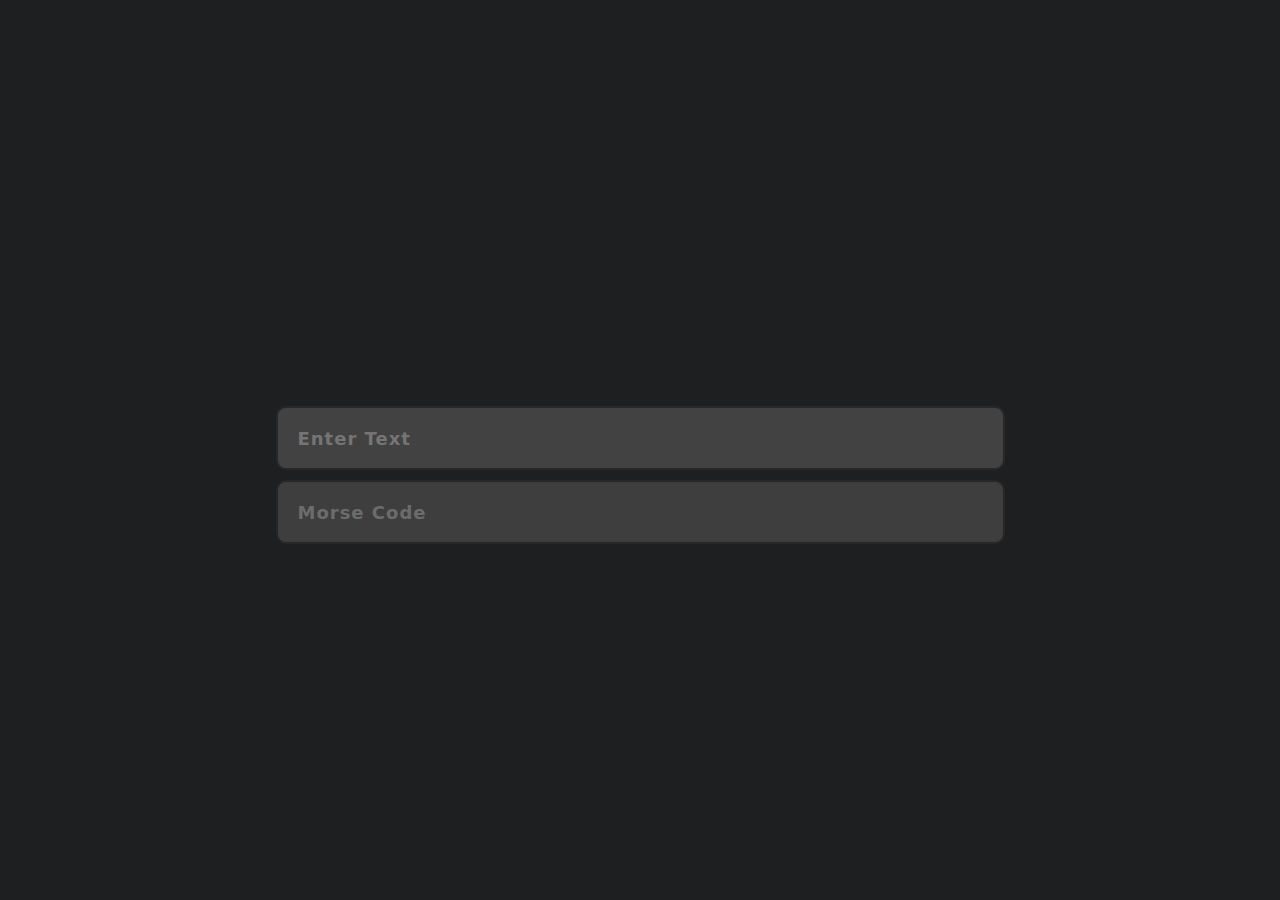
==== index.html @ a90ac228 "Update and rename Morse_code.html to index.html" ====
<!DOCTYPE html>
<html lang="en">
<head>
    <meta charset="UTF-8">
    <meta name="viewport" content="width=device-width, initial-scale=1.0">
    <title>morse code</title>
    <link rel="stylesheet" type="text/css" href="Morse_code.css">
    
</head>
<body>
    <img src="/miniProject/images/Morse_code_log_2.png" alt="">
    <input type = "text" class="Morse_code"   id="textInput"   placeholder="Enter text">
    
    <input type ="text" class="Morse_code"   id="textOutput"  placeholder="Morse code" readonly>
    <script src="/miniProject/Morse_code.js"></script>
    
</body>
</html>
---- Morse_code.css ----
*{
    margin: 0px;
    padding: 0px;
    font-family: system-ui, -apple-system, BlinkMacSystemFont, 'Segoe UI', Roboto, Oxygen, Ubuntu, Cantarell, 'Open Sans', 'Helvetica Neue', sans-serif;
}
body{
    height: 100vh;
    background-color: rgb(30, 31, 32);
    display: flex;
    justify-content: center;
    align-items: center;
    flex-direction: column;

}
img{
    width: 30%;
    max-width: 500px;
    min-width: 350px;
    height: auto;
    padding-bottom: 50px;
}
input{
    color: aliceblue;
    letter-spacing: 1px;
    text-transform: capitalize;
}
.Morse_code{
    background-color: rgb(66, 66, 66);
    border: 2px solid rgb(41, 40, 40);
    border-radius: 10px;
    width: 80%;
    max-width: 700px;
    height: 50px;
    padding: 5px 5px 5px 20px;
    font-size: large;
    font-weight: bold;
    opacity: .9;
    
}
#textInput{
    background-color: rgb(66, 66, 66);
    border: 2px solid rgb(41, 40, 40);
    border-radius: 10px;
    width: 80%;
    max-width: 700px;
    height: 50px;
    padding: 5px 5px 5px 20px;
    margin-bottom: 10px;
    font-size: large;
    font-weight: bold;
    opacity: 1;
}
.Morse_code:hover{
    box-shadow: 0px 0px 30px 0px rgba(0, 0, 0, 0.5);
}
 
#textOutput:active{
    opacity: 1 ;
}
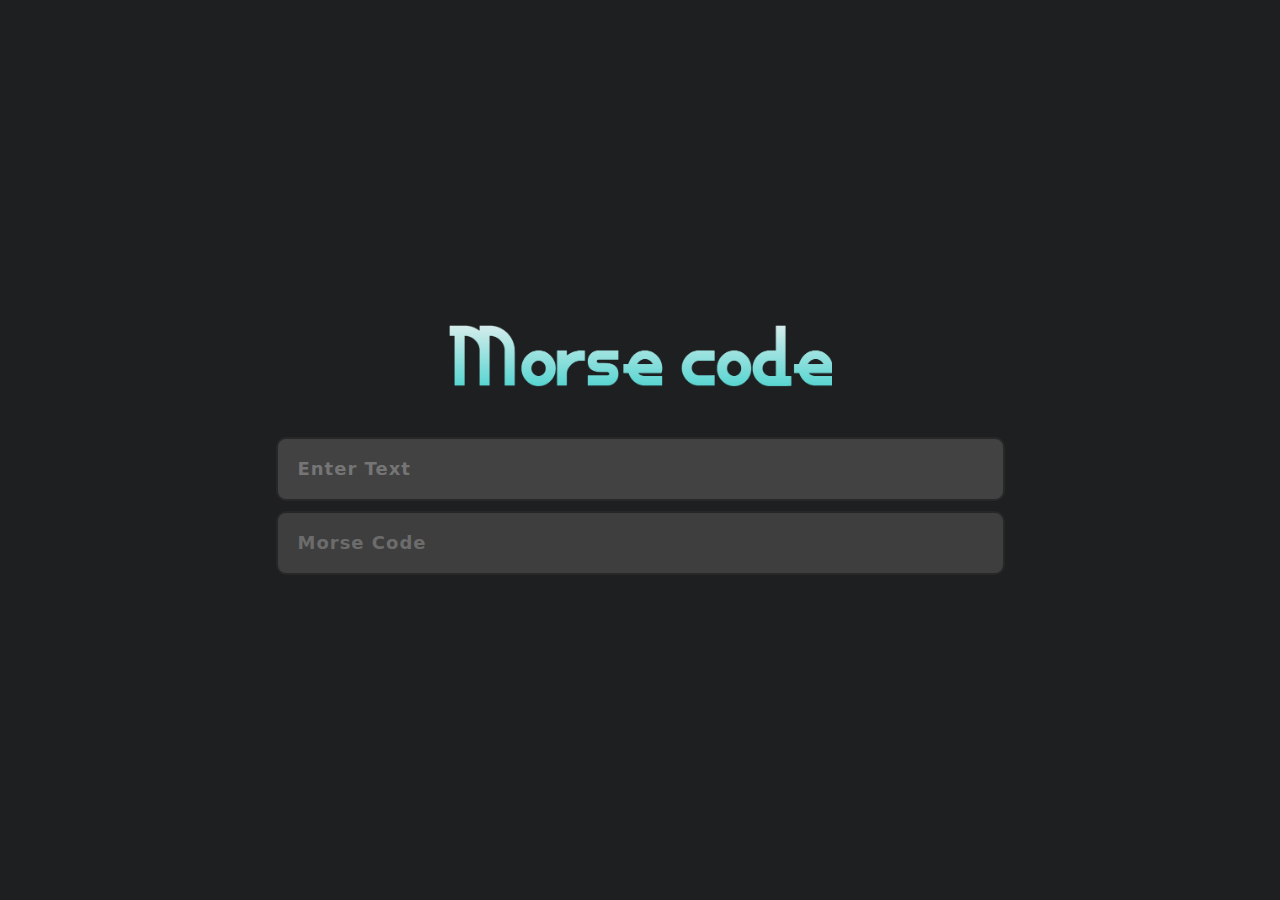
==== commit 939254e3: "Update index.html" ====
--- a/index.html
+++ b/index.html
@@ -4,15 +4,16 @@
     <meta charset="UTF-8">
     <meta name="viewport" content="width=device-width, initial-scale=1.0">
     <title>morse code</title>
+    
     <link rel="stylesheet" type="text/css" href="Morse_code.css">
     
 </head>
 <body>
-    <img src="/miniProject/images/Morse_code_log_2.png" alt="">
+    <img src="Morse_code_log_2.png" alt="">
     <input type = "text" class="Morse_code"   id="textInput"   placeholder="Enter text">
     
     <input type ="text" class="Morse_code"   id="textOutput"  placeholder="Morse code" readonly>
-    <script src="/miniProject/Morse_code.js"></script>
+    <script src="Morse_code.js"></script>
     
 </body>
 </html>
